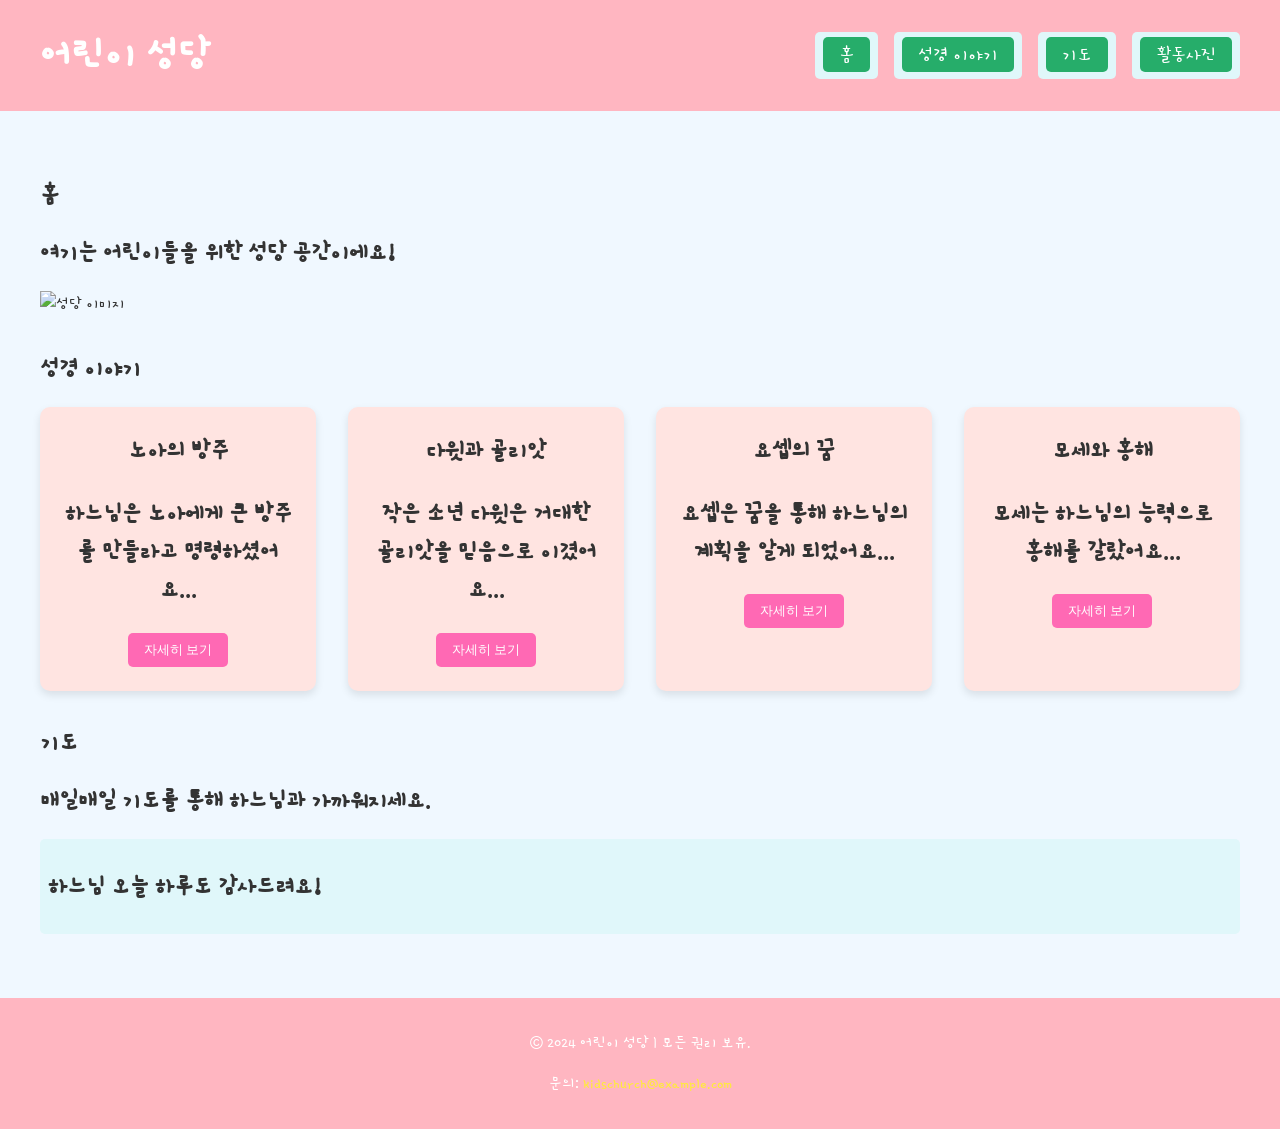
==== 어린이들을 위한 성당.html @ 4055d699 "Add files via upload" ====
<!DOCTYPE html>
<html lang="ko">
<head>
    <meta charset="UTF-8">
    <meta name="viewport" content="width=device-width, initial-scale=1.0">
    <title>어린이 성당</title>
    <link rel="stylesheet" href="styles.css">
    <link href="https://fonts.googleapis.com/css2?family=Gamja+Flower&display=swap" rel="stylesheet">
</head>
<body>
    <header>
        <div class="container">
            <h1>어린이 성당</h1>
            <nav>
              <ul>
                <li><a href="#home">홈</a></li>
                <li><a href="#bible-stories">성경 이야기</a></li>
                <li><a href="#prayers">기도</a></li>
                <li><a href="활동사진.html" target="_blank">활동사진</a></li>
            </ul>
            </nav>
        </div>
    </header>

    <main>
        <section id="home" class="section">
            <div class="container">
                <h2>홈</h2>
                <h1>여기는 어린이들을 위한 성당 공간이에요!</h1>
                <img src="캡처.PNG" alt="성당 이미지">
            </div>
        </section>

        <section id="bible-stories" class="section">
            <div class="container">
                <h2>성경 이야기</h2>
                <div class="story-grid">
                    <div class="story">
                        <h3>노아의 방주</h3>
                        <h3>하느님은 노아에게 큰 방주를 만들라고 명령하셨어요...</h3>
                        <button onclick="showStory('noah')">자세히 보기</button>
                    </div>
                    <div class="story">
                        <h3>다윗과 골리앗</h3>
                        <h3>작은 소년 다윗은 거대한 골리앗을 믿음으로 이겼어요...</h3>
                        <button onclick="showStory('david')">자세히 보기</button>
                    </div>
                    <div class="story">
                        <h3>요셉의 꿈</h3>
                        <h3>요셉은 꿈을 통해 하느님의 계획을 알게 되었어요...</h3>
                        <button onclick="showStory('joseph')">자세히 보기</button>
                    </div>
                    <div class="story">
                        <h3>모세와 홍해</h3>
                        <h3>모세는 하느님의 능력으로 홍해를 갈랐어요...</h3>
                        <button onclick="showStory('moses')">자세히 보기</button>
                    </div>
                </div>
            </div>
        </section>

        <section id="prayers" class="section">
            <div class="container">
                <h2>기도</h2>
                <h2>매일매일 기도를 통해 하느님과 가까워지세요.</h2>
                <ul>
                    <li><h2><strong> 하느님 오늘 하루도 감사드려요!</li></h2></strong>   
                </ul>
            </div>
        </section>
    </main>

    <footer>
        <div class="container">
            <p>&copy; 2024 어린이 성당 | 모든 권리 보유.</p>
            <p>문의: <a href="mailto:kidschurch@example.com">kidschurch@example.com</a></p>
        </div>
    </footer>

    <script src="script.js"></script>
</body>
</html>
---- styles.css ----
body {
  font-family: 'Gamja Flower', cursive;
  line-height: 1.6;
  margin: 0;
  padding: 0;
  background-color: #f0f8ff;
  color: #333;
}

header {
  background: #ffb6c1;
  color: white;
  padding: 1rem 0;
}

header .container {
  display: flex;
  justify-content: space-between;
  align-items: center;
  max-width: 1200px;
  margin: 0 auto;
  padding: 0 1rem;
}

header h1 {
  margin: 0;
  font-size: 2.5rem;
}

nav ul {
  list-style: none;
  padding: 0;
  display: flex;
  gap: 1rem;
}

nav ul li {
  margin: 0;
}

nav ul li a {
  color: #00008b; /* 진한 파랑색 */
  text-decoration: none;
  font-size: 1.2rem;
  background-color: #26ad6a;
  padding: 0.5rem 1rem;
  border-radius: 5px;
  transition: background 0.3s ease, color 0.3s ease;
}

nav ul li a:hover {
  background-color: #b2ebf2;
}

main {
  padding: 2rem 1rem;
}

.section {
  margin: 2rem 0;
}

.container {
  max-width: 1200px;
  margin: 0 auto;
  padding: 0 1rem;
}

#home img.responsive-img {
  width: 100%; /* 이미지 가로 크기를 부모 요소의 100%로 설정 */
  height: auto; /* 이미지 높이는 자동으로 조정 */
  display: block;
  margin: 1rem 0;
  border-radius: 10px;
}

.intro-text {
  font-size: 2rem; /* 글자 크기를 키웠습니다 */
}

.story-grid {
  display: grid;
  grid-template-columns: repeat(auto-fit, minmax(200px, 1fr));
  gap: 2rem;
}

.story {
  background: #ffe4e1;
  padding: 1.5rem;
  border-radius: 10px;
  box-shadow: 0 4px 8px rgba(0, 0, 0, 0.1);
  transition: transform 0.3s ease;
  text-align: center;
}

.story img {
  max-width: 100%;
  height: auto;
  border-radius: 10px;
  margin-bottom: 1rem;
}

.story:hover {
  transform: translateY(-10px);
}

.story h3 {
  margin-top: 0;
  font-size: 1.5rem;
}

button {
  background: #ff69b4;
  color: white;
  border: none;
  padding: 0.5rem 1rem;
  border-radius: 5px;
  cursor: pointer;
  transition: background 0.3s ease;
}

button:hover {
  background: #ff1493;
}

ul {
  list-style: none;
  padding: 0;
}

ul li {
  background: #e0f7fa;
  margin: 0.5rem 0;
  padding: 0.5rem;
  border-radius: 5px;
}

form {
  display: flex;
  flex-direction: column;
  gap: 1rem;
}

form label {
  font-weight: bold;
}

form input, form textarea, form button {
  padding: 0.5rem;
  border: 1px solid #ccc;
  border-radius: 5px;
  font-size: 1rem;
}

form button {
  background: #ff69b4;
  color: white;
  border: none;
  cursor: pointer;
  transition: background 0.3s ease;
}

form button:hover {
  background: #ff1493;
}

footer {
  background: #ffb6c1;
  color: white;
  text-align: center;
  padding: 1rem 0;
}

footer .container {
  max-width: 1200px;
  margin: 0 auto;
  padding: 0 1rem;
}

footer a {
  color: #ffeb3b;
  text-decoration: none;
}

footer a:hover {
  text-decoration: underline;
}

@media (max-width: 768px) {
  header h1 {
      font-size: 2rem;
  }

  nav ul {
      flex-direction: column;
      gap: 0.5rem;
  }

  nav ul li {
      margin: 0;
  }

  nav ul li a {
      font-size: 1rem;
  }

  .story-grid {
      grid-template-columns: 1fr;
  }
}


.story {
  background: #ffe4e1;
  padding: 1.5rem;
  border-radius: 10px;
  box-shadow: 0 4px 8px rgba(0, 0, 0, 0.1);
  transition: transform 0.3s ease;
  text-align: center;
}

.story img {
  max-width: 100%;
  height: auto;
  border-radius: 10px;
  margin-bottom: 1rem;
}

.story:hover {
  transform: translateY(-10px);
}

.story h3 {
  margin-top: 0;
  font-size: 1.5rem;
}

button {
  background: #ff69b4;
  color: white;
  border: none;
  padding: 0.5rem 1rem;
  border-radius: 5px;
  cursor: pointer;
  transition: background 0.3s ease;
}

button:hover {
  background: #ff1493;
}

ul {
  list-style: none;
  padding: 0;
}

ul li {
  background: #e0f7fa;
  margin: 0.5rem 0;
  padding: 0.5rem;
  border-radius: 5px;
}

form {
  display: flex;
  flex-direction: column;
  gap: 1rem;
}

form label {
  font-weight: bold;
}

form input, form textarea, form button {
  padding: 0.5rem;
  border: 1px solid #ccc;
  border-radius: 5px;
  font-size: 1rem;
}

form button {
  background: #ff69b4;
  color: white;
  border: none;
  cursor: pointer;
  transition: background 0.3s ease;
}

form button:hover {
  background: #ff1493;
}

footer {
  background: #ffb6c1;
  color: white;
  text-align: center;
  padding: 1rem 0;
}

footer .container {
  max-width: 1200px;
  margin: 0 auto;
  padding: 0 1rem;
}

footer a {
  color: #ffeb3b;
  text-decoration: none;
}

footer a:hover {
  text-decoration: underline;
}

@media (max-width: 768px) {
  header h1 {
      font-size: 2rem;
  }

  nav ul {
      flex-direction: column;
      gap: 0.5rem;
  }

  nav ul li {
      margin: 0;
  }

  nav ul li a {
      font-size: 1rem;
  }

  .story-grid {
      grid-template-columns: 1fr;
  }
}
.modal {
  display: none;
  position: fixed;
  z-index: 1;
  left: 0;
  top: 0;
  width: 100%;
  height: 100%;
  overflow: auto;
  background-color: rgba(0,0,0,0.5);
}

.modal-content {
  background-color: #fff;
  margin: 15% auto;
  padding: 20px;
  border: 1px solid #888;
  width: 80%;
  max-width: 600px;
  border-radius: 10px;
  position: relative;
}

.close-button {
  color: #aaa;
  float: right;
  font-size: 28px;
  font-weight: bold;
}

.close-button:hover,
.close-button:focus {
  color: black;
  text-decoration: none;
  cursor: pointer;
}
body {
  font-family: 'Gamja Flower', cursive;
  line-height: 1.6;
  margin: 0;
  padding: 0;
  background-color: #f0f8ff;
  color: #333;
}

header {
  background: #ffb6c1;
  color: white;
  padding: 1rem 0;
}

header .container {
  display: flex;
  justify-content: space-between;
  align-items: center;
  max-width: 1200px;
  margin: 0 auto;
  padding: 0 1rem;
}

header h1 {
  margin: 0;
  font-size: 2.5rem;
}

nav ul {
  list-style: none;
  padding: 0;
  display: flex;
  gap: 1rem;
}

nav ul li {
  margin: 0;
}

nav ul li a {
  color: white;
  text-decoration: none;
  font-size: 1.2rem;
  transition: color 0.3s ease;
}

nav ul li a:hover {
  color: #ffeb3b;
}

main {
  padding: 2rem 1rem;
}

.section {
  margin: 2rem 0;
}

.container {
  max-width: 1200px;
  margin: 0 auto;
  padding: 0 1rem;
}

#home img.responsive-img {
  width: 100%;
  height: auto;
  display: block;
  margin: 1rem 0;
  border-radius: 10px;
}

.intro-text {
  font-size: 2rem; /* 글자 크기를 키웠습니다 */
}

.story-grid {
  display: grid;
  grid-template-columns: repeat(auto-fit, minmax(200px, 1fr));
  gap: 2rem;
}

.story {
  background: #ffe4e1;
  padding: 1.5rem;
  border-radius: 10px;
  box-shadow: 0 4px 8px rgba(0, 0, 0, 0.1);
  transition: transform 0.3s ease;
  text-align: center;
}

.story img {
  max-width: 100%;
  height: auto;
  border-radius: 10px;
  margin-bottom: 1rem;
}

.story:hover {
  transform: translateY(-10px);
}

.story h3 {
  margin-top: 0;
  font-size: 1.5rem;
}

button {
  background: #ff69b4;
  color: white;
  border: none;
  padding: 0.5rem 1rem;
  border-radius: 5px;
  cursor: pointer;
  transition: background 0.3s ease;
}

button:hover {
  background: #ff1493;
}

ul {
  list-style: none;
  padding: 0;
}

ul li {
  background: #e0f7fa;
  margin: 0.5rem 0;
  padding: 0.5rem;
  border-radius: 5px;
}

form {
  display: flex;
  flex-direction: column;
  gap: 1rem;
}

form label {
  font-weight: bold;
}

form input, form textarea, form button {
  padding: 0.5rem;
  border: 1px solid #ccc;
  border-radius: 5px;
  font-size: 1rem;
}

form button {
  background: #ff69b4;
  color: white;
  border: none;
  cursor: pointer;
  transition: background 0.3s ease;
}

form button:hover {
  background: #ff1493;
}

footer {
  background: #ffb6c1;
  color: white;
  text-align: center;
  padding: 1rem 0;
}

footer .container {
  max-width: 1200px;
  margin: 0 auto;
  padding: 0 1rem;
}

footer a {
  color: #ffeb3b;
  text-decoration: none;
}

footer a:hover {
  text-decoration: underline;
}

@media (max-width: 768px) {
  header h1 {
      font-size: 2rem;
  }

  nav ul {
      flex-direction: column;
      gap: 0.5rem;
  }

  nav ul li {
      margin: 0;
  }

  nav ul li a {
      font-size: 1rem;
  }

  .story-grid {
      grid-template-columns: 1fr;
  }
}
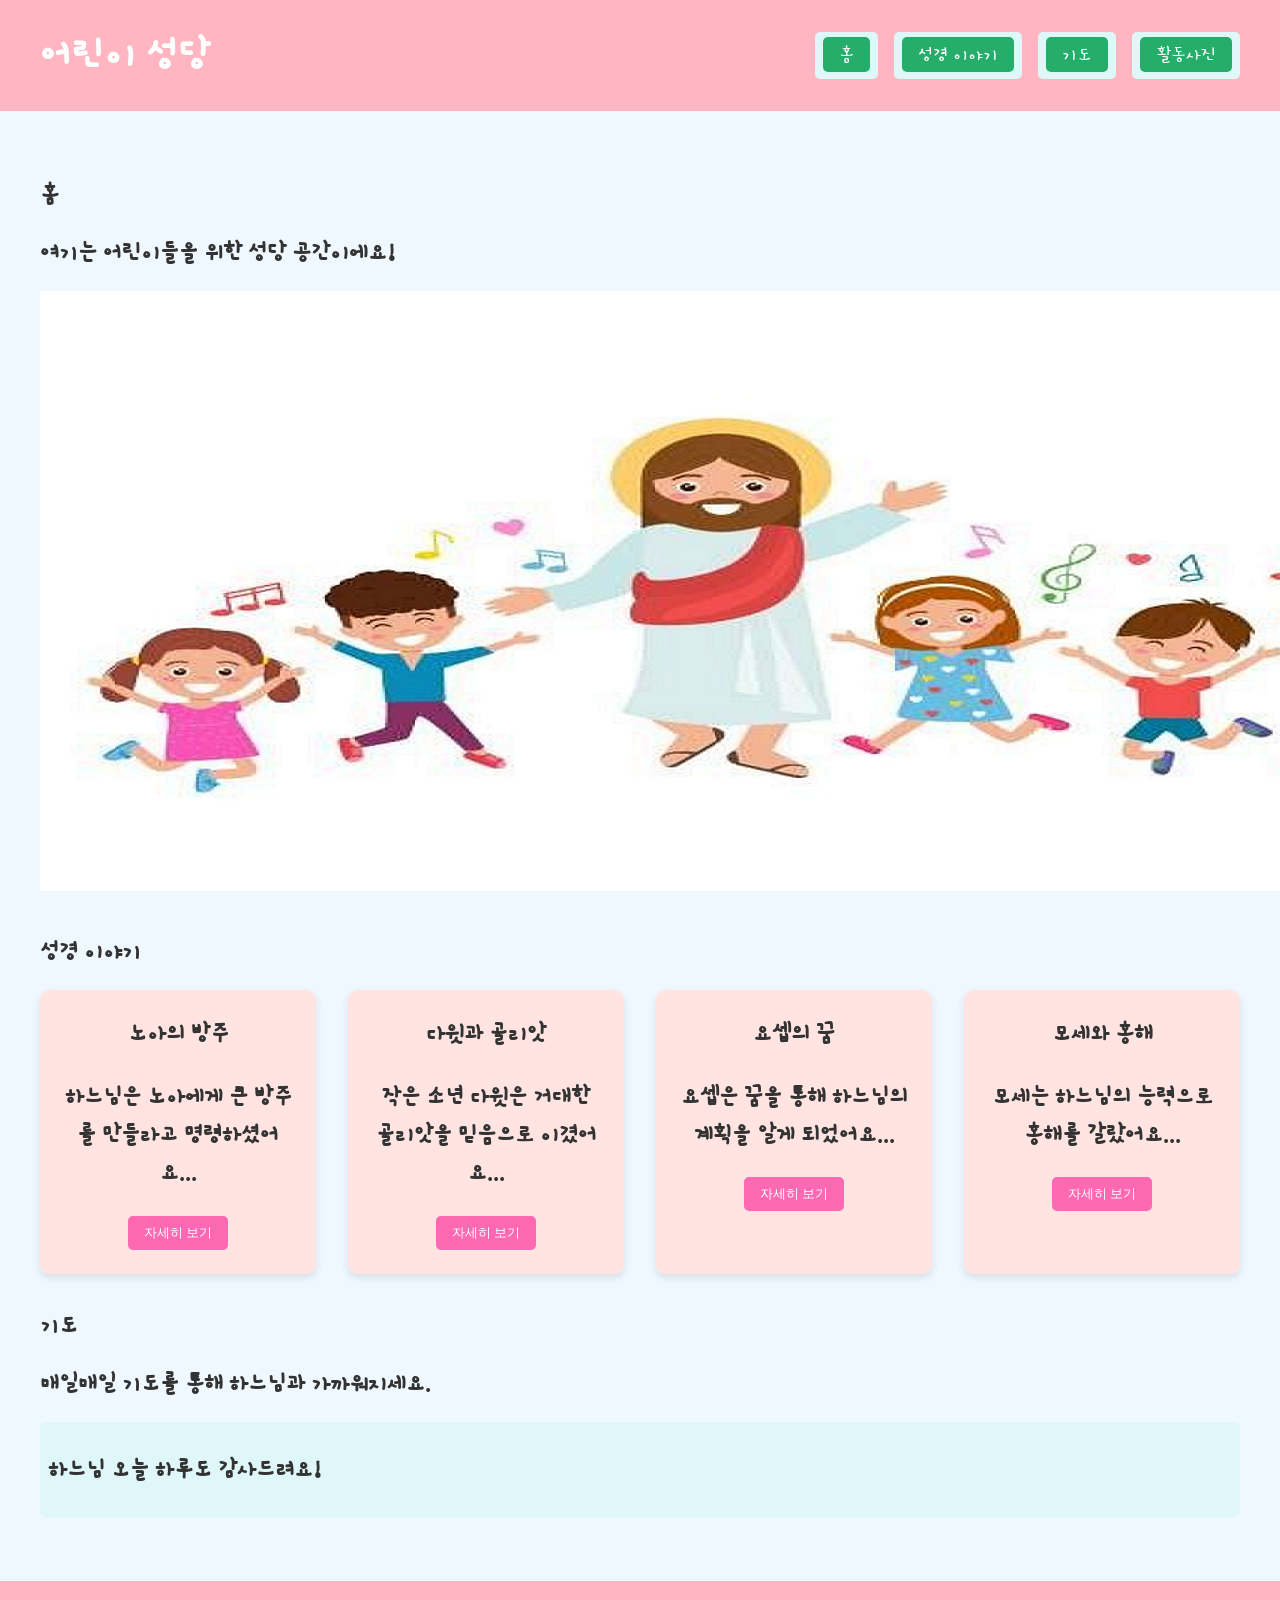
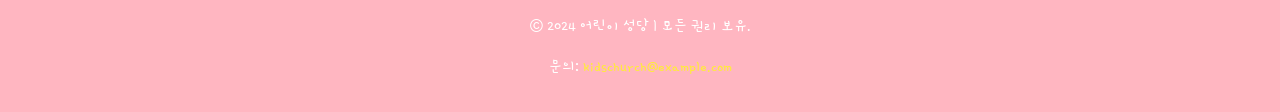
==== commit 2bf5d2fc: "Add files via upload" ====
--- a/어린이들을 위한 성당.html
+++ b/어린이들을 위한 성당.html
@@ -27,7 +27,7 @@
             <div class="container">
                 <h2>홈</h2>
                 <h1>여기는 어린이들을 위한 성당 공간이에요!</h1>
-                <img src="캡처.PNG" alt="성당 이미지">
+                <img src="예수님과 아이들.PNG" alt="성당 이미지">
             </div>
         </section>
 
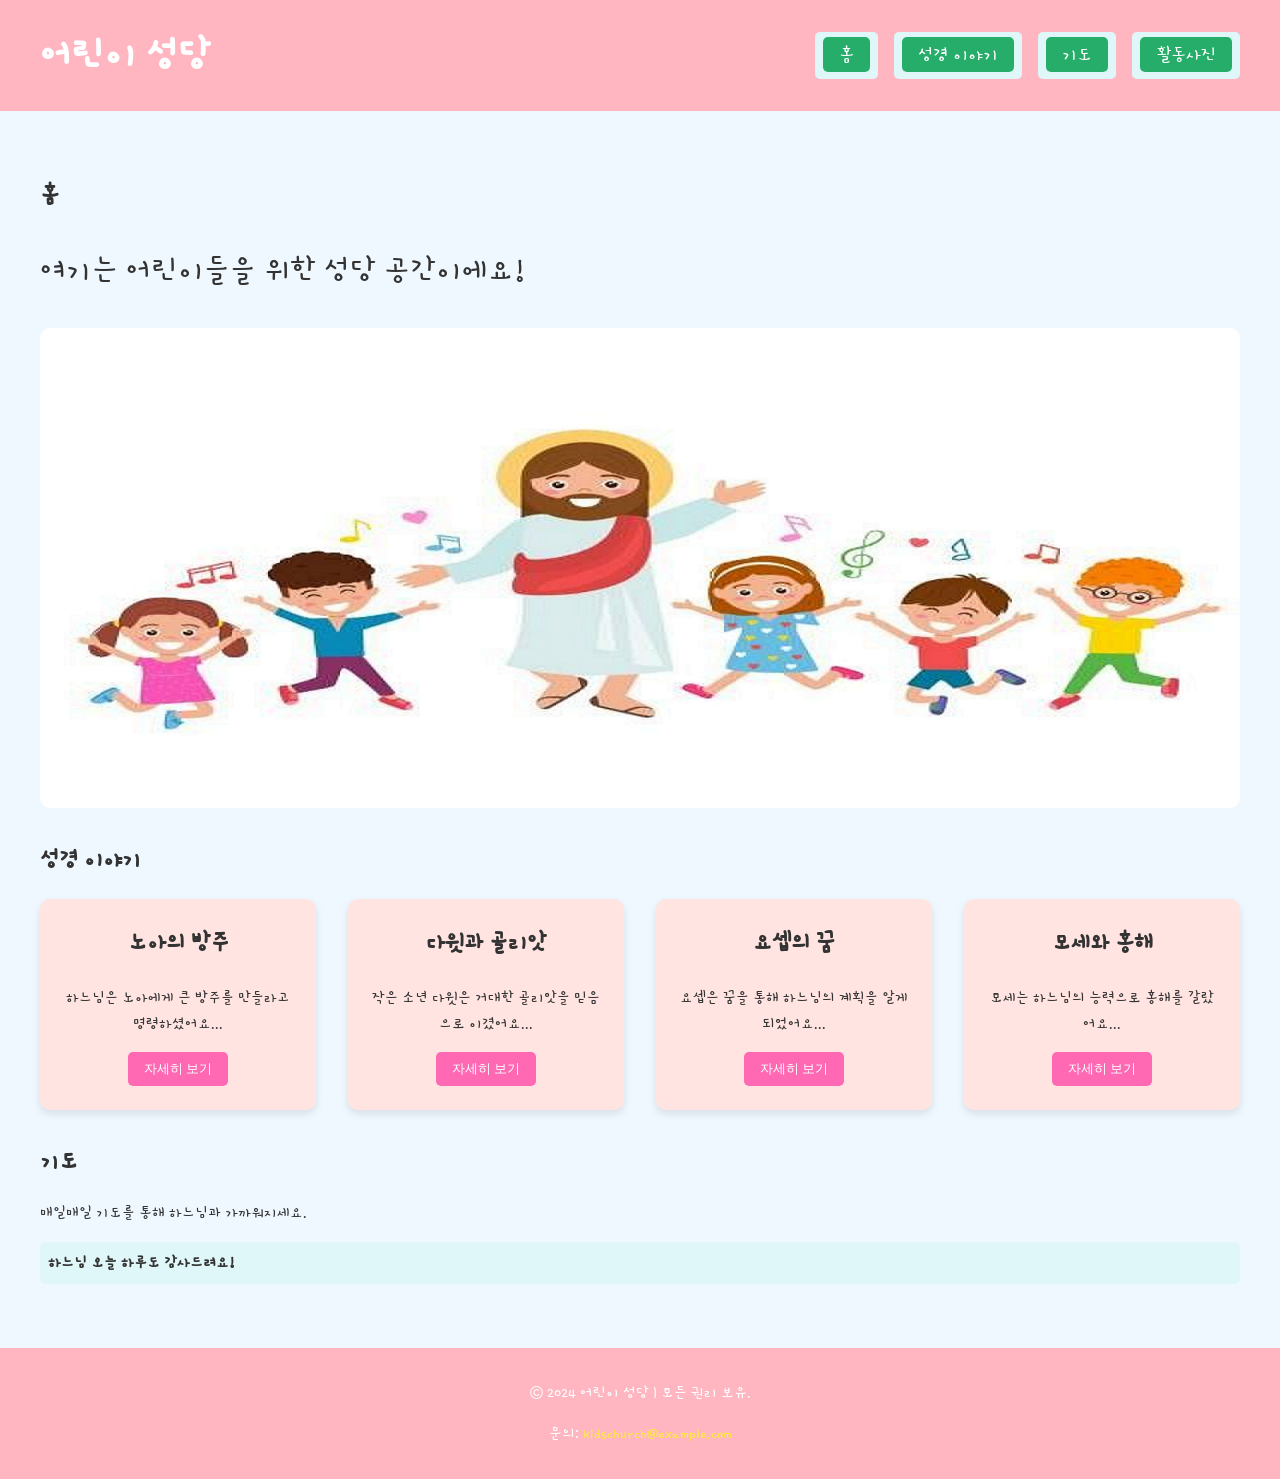
==== commit bab0c508: "Add files via upload" ====
--- a/어린이들을 위한 성당.html
+++ b/어린이들을 위한 성당.html
@@ -12,12 +12,12 @@
         <div class="container">
             <h1>어린이 성당</h1>
             <nav>
-              <ul>
-                <li><a href="#home">홈</a></li>
-                <li><a href="#bible-stories">성경 이야기</a></li>
-                <li><a href="#prayers">기도</a></li>
-                <li><a href="활동사진.html" target="_blank">활동사진</a></li>
-            </ul>
+                <ul>
+                    <li><a href="#home">홈</a></li>
+                    <li><a href="#bible-stories">성경 이야기</a></li>
+                    <li><a href="#prayers">기도</a></li>
+                    <li><a href="활동사진.html" target="_blank">활동사진</a></li>
+                </ul>
             </nav>
         </div>
     </header>
@@ -26,8 +26,8 @@
         <section id="home" class="section">
             <div class="container">
                 <h2>홈</h2>
-                <h1>여기는 어린이들을 위한 성당 공간이에요!</h1>
-                <img src="예수님과 아이들.PNG" alt="성당 이미지">
+                <p class="intro-text">여기는 어린이들을 위한 성당 공간이에요!</p>
+                <img src="예수님과 아이들.PNG" alt="성당 이미지" class="responsive-img">
             </div>
         </section>
 
@@ -37,22 +37,22 @@
                 <div class="story-grid">
                     <div class="story">
                         <h3>노아의 방주</h3>
-                        <h3>하느님은 노아에게 큰 방주를 만들라고 명령하셨어요...</h3>
+                        <p>하느님은 노아에게 큰 방주를 만들라고 명령하셨어요...</p>
                         <button onclick="showStory('noah')">자세히 보기</button>
                     </div>
                     <div class="story">
                         <h3>다윗과 골리앗</h3>
-                        <h3>작은 소년 다윗은 거대한 골리앗을 믿음으로 이겼어요...</h3>
+                        <p>작은 소년 다윗은 거대한 골리앗을 믿음으로 이겼어요...</p>
                         <button onclick="showStory('david')">자세히 보기</button>
                     </div>
                     <div class="story">
                         <h3>요셉의 꿈</h3>
-                        <h3>요셉은 꿈을 통해 하느님의 계획을 알게 되었어요...</h3>
+                        <p>요셉은 꿈을 통해 하느님의 계획을 알게 되었어요...</p>
                         <button onclick="showStory('joseph')">자세히 보기</button>
                     </div>
                     <div class="story">
                         <h3>모세와 홍해</h3>
-                        <h3>모세는 하느님의 능력으로 홍해를 갈랐어요...</h3>
+                        <p>모세는 하느님의 능력으로 홍해를 갈랐어요...</p>
                         <button onclick="showStory('moses')">자세히 보기</button>
                     </div>
                 </div>
@@ -62,9 +62,9 @@
         <section id="prayers" class="section">
             <div class="container">
                 <h2>기도</h2>
-                <h2>매일매일 기도를 통해 하느님과 가까워지세요.</h2>
+                <p>매일매일 기도를 통해 하느님과 가까워지세요.</p>
                 <ul>
-                    <li><h2><strong> 하느님 오늘 하루도 감사드려요!</li></h2></strong>   
+                    <li><strong>하느님 오늘 하루도 감사드려요!</strong></li>
                 </ul>
             </div>
         </section>
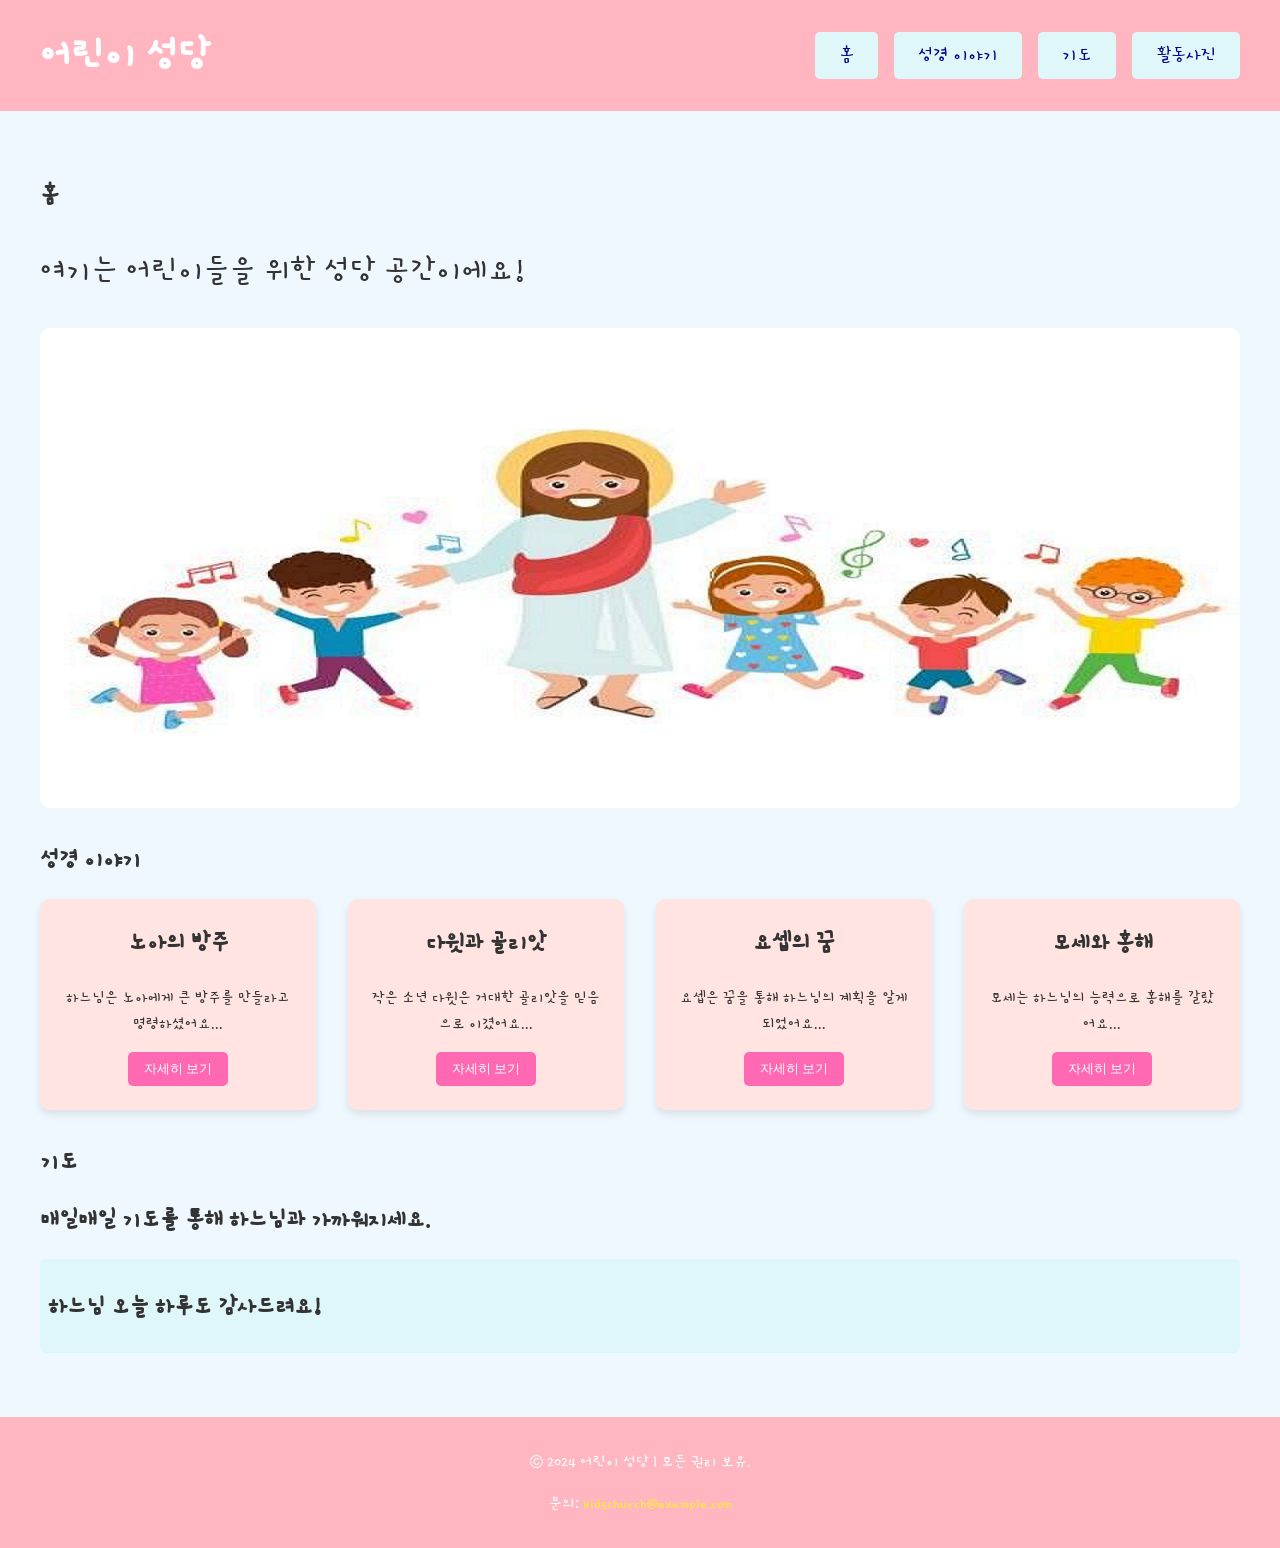
==== commit 5bffdee6: "Add files via upload" ====
--- a/어린이들을 위한 성당.html
+++ b/어린이들을 위한 성당.html
@@ -62,9 +62,9 @@
         <section id="prayers" class="section">
             <div class="container">
                 <h2>기도</h2>
-                <p>매일매일 기도를 통해 하느님과 가까워지세요.</p>
+                <h2>매일매일 기도를 통해 하느님과 가까워지세요.</h2>
                 <ul>
-                    <li><strong>하느님 오늘 하루도 감사드려요!</strong></li>
+                    <li><h2><strong>하느님 오늘 하루도 감사드려요!</h2></strong></li>
                 </ul>
             </div>
         </section>
--- a/styles.css
+++ b/styles.css
@@ -42,7 +42,7 @@
   color: #00008b; /* 진한 파랑색 */
   text-decoration: none;
   font-size: 1.2rem;
-  background-color: #26ad6a;
+  background-color: #e0f7fa;
   padding: 0.5rem 1rem;
   border-radius: 5px;
   transition: background 0.3s ease, color 0.3s ease;
@@ -83,132 +83,6 @@
   grid-template-columns: repeat(auto-fit, minmax(200px, 1fr));
   gap: 2rem;
 }
-
-.story {
-  background: #ffe4e1;
-  padding: 1.5rem;
-  border-radius: 10px;
-  box-shadow: 0 4px 8px rgba(0, 0, 0, 0.1);
-  transition: transform 0.3s ease;
-  text-align: center;
-}
-
-.story img {
-  max-width: 100%;
-  height: auto;
-  border-radius: 10px;
-  margin-bottom: 1rem;
-}
-
-.story:hover {
-  transform: translateY(-10px);
-}
-
-.story h3 {
-  margin-top: 0;
-  font-size: 1.5rem;
-}
-
-button {
-  background: #ff69b4;
-  color: white;
-  border: none;
-  padding: 0.5rem 1rem;
-  border-radius: 5px;
-  cursor: pointer;
-  transition: background 0.3s ease;
-}
-
-button:hover {
-  background: #ff1493;
-}
-
-ul {
-  list-style: none;
-  padding: 0;
-}
-
-ul li {
-  background: #e0f7fa;
-  margin: 0.5rem 0;
-  padding: 0.5rem;
-  border-radius: 5px;
-}
-
-form {
-  display: flex;
-  flex-direction: column;
-  gap: 1rem;
-}
-
-form label {
-  font-weight: bold;
-}
-
-form input, form textarea, form button {
-  padding: 0.5rem;
-  border: 1px solid #ccc;
-  border-radius: 5px;
-  font-size: 1rem;
-}
-
-form button {
-  background: #ff69b4;
-  color: white;
-  border: none;
-  cursor: pointer;
-  transition: background 0.3s ease;
-}
-
-form button:hover {
-  background: #ff1493;
-}
-
-footer {
-  background: #ffb6c1;
-  color: white;
-  text-align: center;
-  padding: 1rem 0;
-}
-
-footer .container {
-  max-width: 1200px;
-  margin: 0 auto;
-  padding: 0 1rem;
-}
-
-footer a {
-  color: #ffeb3b;
-  text-decoration: none;
-}
-
-footer a:hover {
-  text-decoration: underline;
-}
-
-@media (max-width: 768px) {
-  header h1 {
-      font-size: 2rem;
-  }
-
-  nav ul {
-      flex-direction: column;
-      gap: 0.5rem;
-  }
-
-  nav ul li {
-      margin: 0;
-  }
-
-  nav ul li a {
-      font-size: 1rem;
-  }
-
-  .story-grid {
-      grid-template-columns: 1fr;
-  }
-}
-
 
 .story {
   background: #ffe4e1;
@@ -369,211 +243,4 @@
   color: black;
   text-decoration: none;
   cursor: pointer;
-}
-body {
-  font-family: 'Gamja Flower', cursive;
-  line-height: 1.6;
-  margin: 0;
-  padding: 0;
-  background-color: #f0f8ff;
-  color: #333;
-}
-
-header {
-  background: #ffb6c1;
-  color: white;
-  padding: 1rem 0;
-}
-
-header .container {
-  display: flex;
-  justify-content: space-between;
-  align-items: center;
-  max-width: 1200px;
-  margin: 0 auto;
-  padding: 0 1rem;
-}
-
-header h1 {
-  margin: 0;
-  font-size: 2.5rem;
-}
-
-nav ul {
-  list-style: none;
-  padding: 0;
-  display: flex;
-  gap: 1rem;
-}
-
-nav ul li {
-  margin: 0;
-}
-
-nav ul li a {
-  color: white;
-  text-decoration: none;
-  font-size: 1.2rem;
-  transition: color 0.3s ease;
-}
-
-nav ul li a:hover {
-  color: #ffeb3b;
-}
-
-main {
-  padding: 2rem 1rem;
-}
-
-.section {
-  margin: 2rem 0;
-}
-
-.container {
-  max-width: 1200px;
-  margin: 0 auto;
-  padding: 0 1rem;
-}
-
-#home img.responsive-img {
-  width: 100%;
-  height: auto;
-  display: block;
-  margin: 1rem 0;
-  border-radius: 10px;
-}
-
-.intro-text {
-  font-size: 2rem; /* 글자 크기를 키웠습니다 */
-}
-
-.story-grid {
-  display: grid;
-  grid-template-columns: repeat(auto-fit, minmax(200px, 1fr));
-  gap: 2rem;
-}
-
-.story {
-  background: #ffe4e1;
-  padding: 1.5rem;
-  border-radius: 10px;
-  box-shadow: 0 4px 8px rgba(0, 0, 0, 0.1);
-  transition: transform 0.3s ease;
-  text-align: center;
-}
-
-.story img {
-  max-width: 100%;
-  height: auto;
-  border-radius: 10px;
-  margin-bottom: 1rem;
-}
-
-.story:hover {
-  transform: translateY(-10px);
-}
-
-.story h3 {
-  margin-top: 0;
-  font-size: 1.5rem;
-}
-
-button {
-  background: #ff69b4;
-  color: white;
-  border: none;
-  padding: 0.5rem 1rem;
-  border-radius: 5px;
-  cursor: pointer;
-  transition: background 0.3s ease;
-}
-
-button:hover {
-  background: #ff1493;
-}
-
-ul {
-  list-style: none;
-  padding: 0;
-}
-
-ul li {
-  background: #e0f7fa;
-  margin: 0.5rem 0;
-  padding: 0.5rem;
-  border-radius: 5px;
-}
-
-form {
-  display: flex;
-  flex-direction: column;
-  gap: 1rem;
-}
-
-form label {
-  font-weight: bold;
-}
-
-form input, form textarea, form button {
-  padding: 0.5rem;
-  border: 1px solid #ccc;
-  border-radius: 5px;
-  font-size: 1rem;
-}
-
-form button {
-  background: #ff69b4;
-  color: white;
-  border: none;
-  cursor: pointer;
-  transition: background 0.3s ease;
-}
-
-form button:hover {
-  background: #ff1493;
-}
-
-footer {
-  background: #ffb6c1;
-  color: white;
-  text-align: center;
-  padding: 1rem 0;
-}
-
-footer .container {
-  max-width: 1200px;
-  margin: 0 auto;
-  padding: 0 1rem;
-}
-
-footer a {
-  color: #ffeb3b;
-  text-decoration: none;
-}
-
-footer a:hover {
-  text-decoration: underline;
-}
-
-@media (max-width: 768px) {
-  header h1 {
-      font-size: 2rem;
-  }
-
-  nav ul {
-      flex-direction: column;
-      gap: 0.5rem;
-  }
-
-  nav ul li {
-      margin: 0;
-  }
-
-  nav ul li a {
-      font-size: 1rem;
-  }
-
-  .story-grid {
-      grid-template-columns: 1fr;
-  }
 }
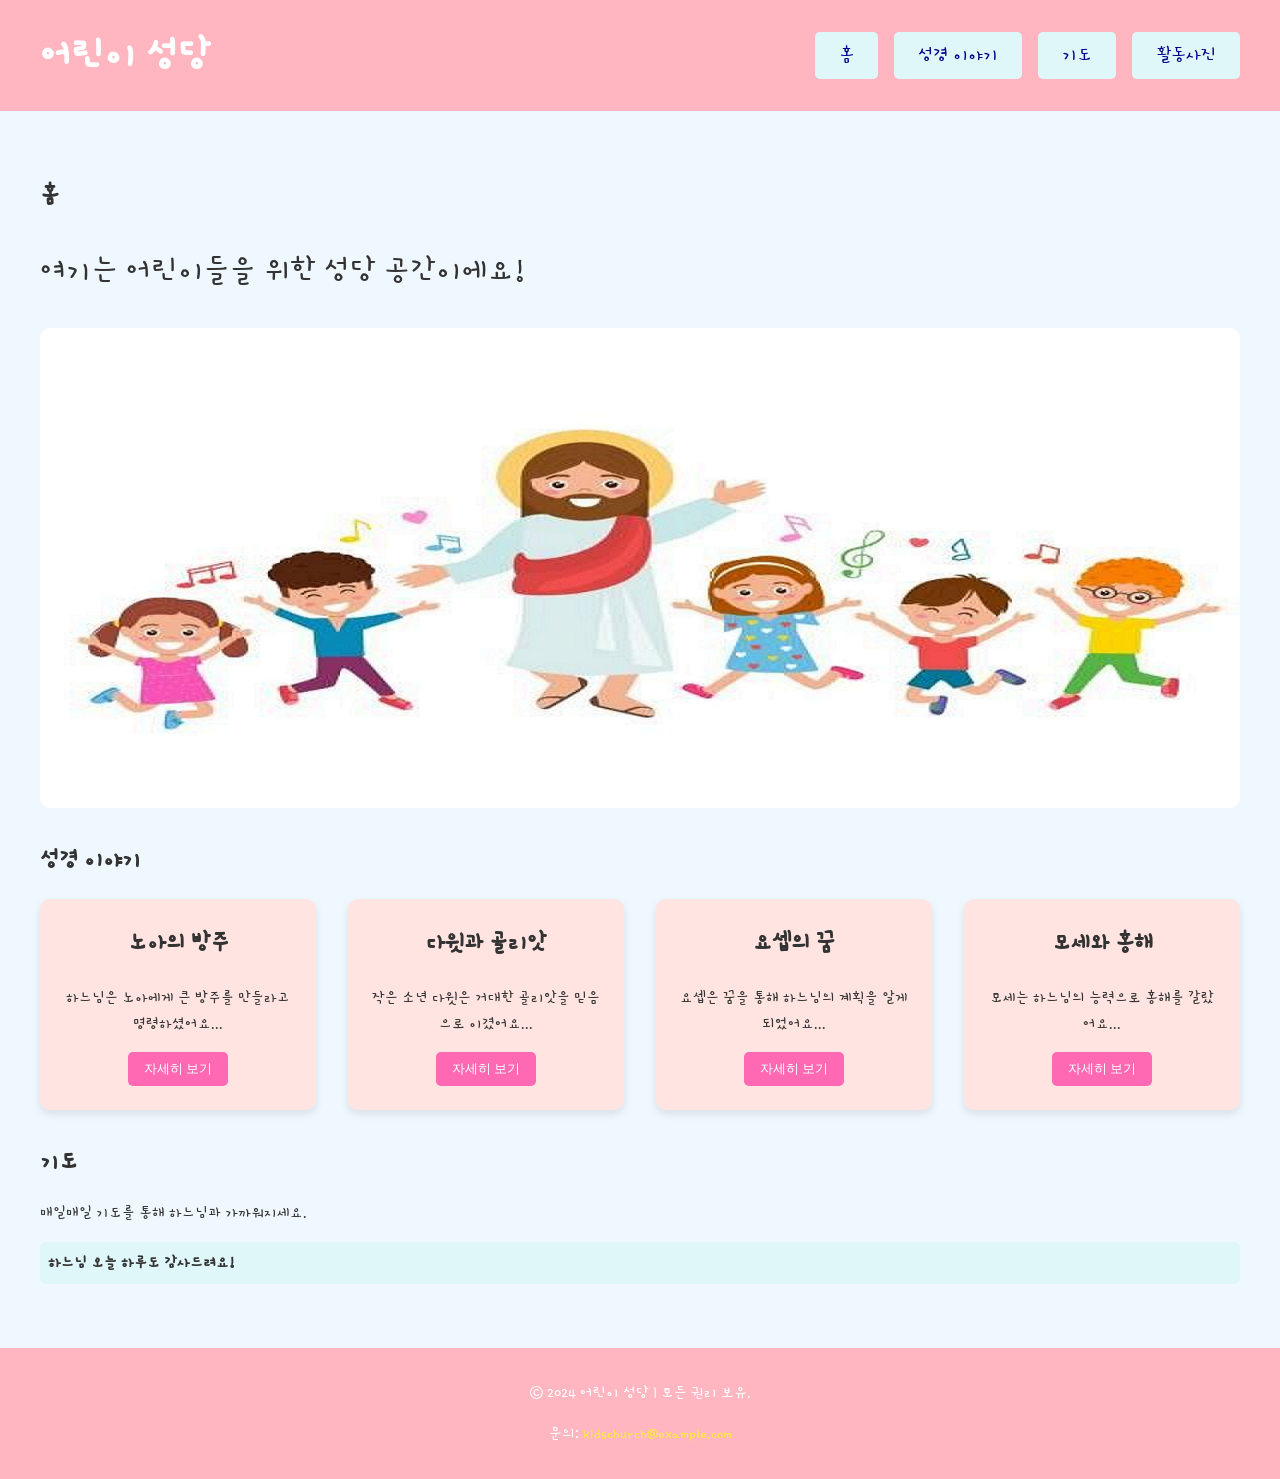
==== commit 410bc729: "Add files via upload" ====
--- a/어린이들을 위한 성당.html
+++ b/어린이들을 위한 성당.html
@@ -62,9 +62,9 @@
         <section id="prayers" class="section">
             <div class="container">
                 <h2>기도</h2>
-                <h2>매일매일 기도를 통해 하느님과 가까워지세요.</h2>
+                <p>매일매일 기도를 통해 하느님과 가까워지세요.</p>
                 <ul>
-                    <li><h2><strong>하느님 오늘 하루도 감사드려요!</h2></strong></li>
+                    <li><strong>하느님 오늘 하루도 감사드려요!</strong></li>
                 </ul>
             </div>
         </section>
